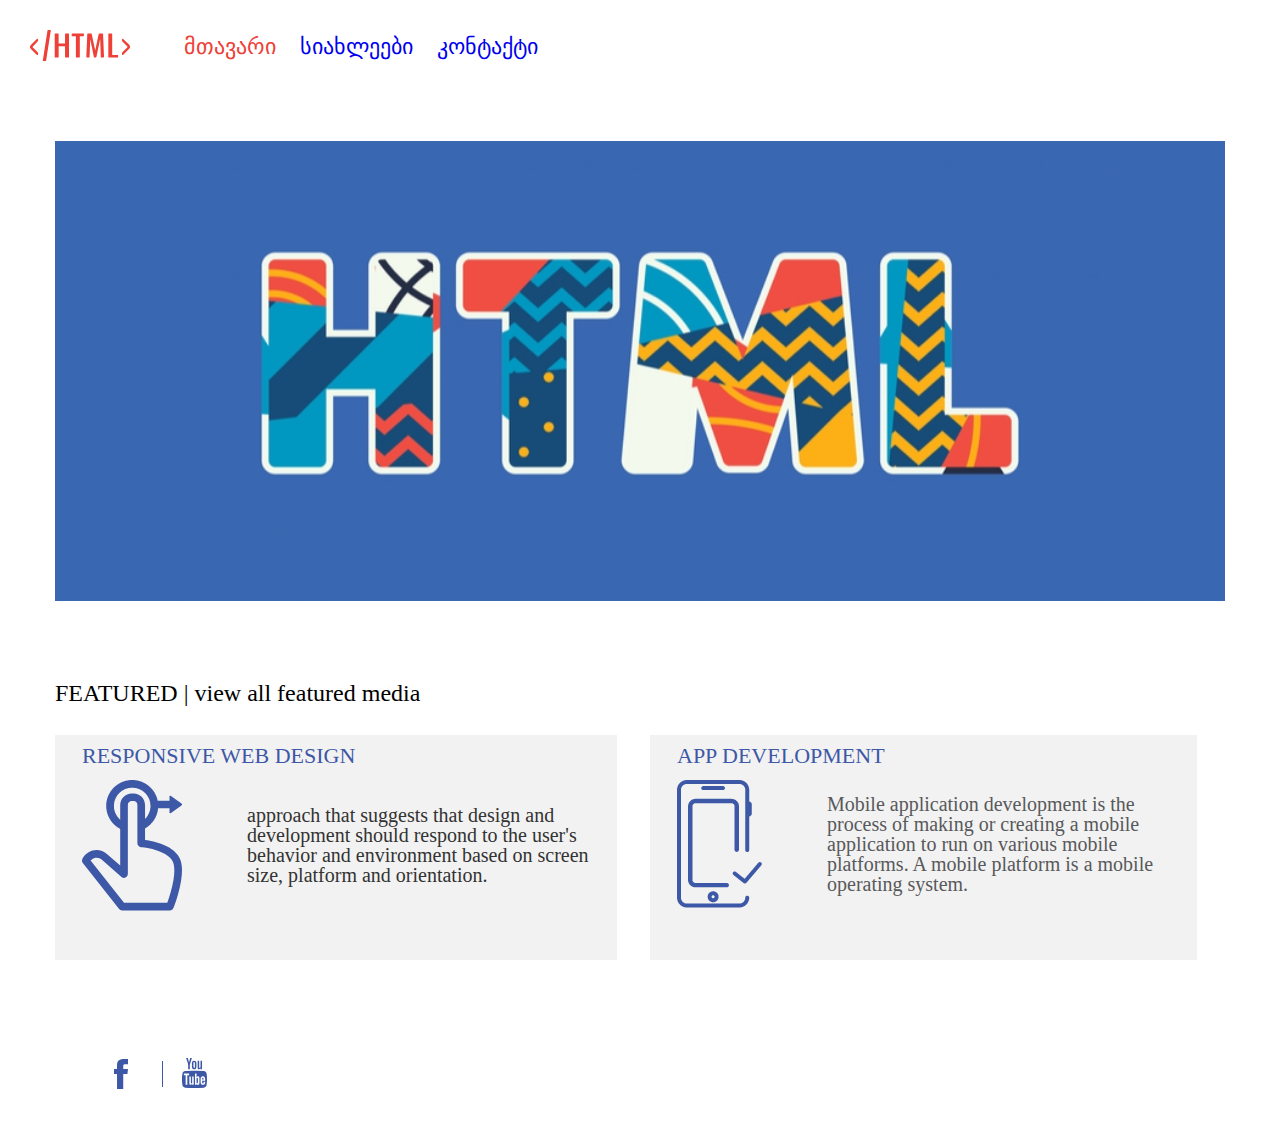
==== index.html @ 36b04446 "Homework" ====
<!DOCTYPE html>
<html>
	<head>
		<title>Homework 3</title>
		<link rel="stylesheet" type="text/css" href="css/reset.css">
		<link rel="stylesheet" type="text/css" href="css/style.css">
		<link rel="icon" href="image/favicon.png" type="image/gif" sizes="16x16">
	</head>
	<body>
		<header>
				<a>
					<a class="logo" href="index.html"><img src="image/logo.svg" alt="logo"></a>
				</a>
				<nav class="nav">
					<ul class="nav-ul">
						<li class="nav-li">
							<a class="active" href="index.html">მთავარი</a>
						</li>

						<li class="nav-li">
							<a href="News/news.html">სიახლეები</a>
						</li>

						<li class="nav-li">
							<a href="contact/contact.html">კონტაქტი</a>
						</li>
					</ul>

				</nav>
		</header>
		<!-- SECTION 1 -->
		<section>
			<div class="section1-container">
			    <img src="image/banner-img.jpg">
		    </div>
		</section>
		<!-- SECTION 1 END -->
		<!-- SECTION 2 -->
		<section>
		<div class="section-2-container">	
				<h3 class="section-2-title">FEATURED | view all featured media</h3>
				<div class="left-block">
					<h4 class="block-title">RESPONSIVE WEB DESIGN</h4>
					<img class="block-image" src="image/finger.png">
					<p class="block-text">
					approach that suggests that design and development should respond to the user's behavior and environment based on screen size, platform and orientation.
					</p>
				</div>

					
				
				 <div class="right-block">
							<h4 class="block-title">APP DEVELOPMENT</h4>
							<img class="block-image" src="image/phone.png">
							<p class="block-text2">
							Mobile application development is the process of making or creating a mobile application to run on various mobile platforms. A mobile platform is a mobile operating system.
							</p>
				</div>
		</div>					
				
			
		</section>
		<!-- SECTION 2 END -->
		<footer">
				<a class="fb-footer"  href="https://www.facebook.com/" target="_blank"> <img src="image/facebook.svg" alt="facebook"> </a>
				<div class="line-footer"></div>
				<a class="yt-footer" href="https://www.youtube.com/" target="_blank" > <img class="footer" src="image/Youtube.svg" alt="youtube" > </a>
		</footer>

	</body>
</html>
---- css/style.css ----
.logo{
	display: inline-block;
	vertical-align: middle;
	margin-right: 50px;
	margin-left: 30px;
	margin-top: 30px;
}
.active{
	color: #EE4036;
}
.nav{
	display: inline-block;
	vertical-align: middle;
}
.nav-ul{
	display: inline-block;
	vertical-align: middle;
}
.nav-li{
	display: inline-block;
	vertical-align: middle;
	margin-right: 20px;
	margin-top: 30px;
	font-size: 22px;
}
.section1-container{
	width: 1170px;
	background: 460px;
	margin: 77px auto;
}
/*SECTION 2 START*/
.section-2-container{
	width: 1170px;
	margin: 30px auto;
}
.left-block{
	width: 570;
	height: 225px;
	background-color: #F2F2F2;
	display: inline-block;
	vertical-align: middle;
	padding: 10px 15px 24px 27px;
	margin-right: 29px;
}
.right-block{
	width: 570;
	height: 225px;
	background-color: #F2F2F2;
	display: inline-block;
	vertical-align: middle;
	padding: 10px 15px 24px 27px;
}

.section-2-title{
	margin-bottom: 30px;
	font-size: 24px;
}
.block-title{
	margin-bottom: 13px;
	font-size: 22px;
	color: #3D58A6;
}
.block-image{
	vertical-align: middle;
}
.block-text{
	display: inline-block;
	width: 355px;
	vertical-align: middle;
	margin-left: 61px;
	font-size: 20px;
	color: #333333;
}
.block-text2{
	display: inline-block;
	width: 355px;
	vertical-align: middle;
	margin-left: 61px;
	font-size: 20px;
	color: #58595B;
}
.fb-footer{
	margin-top: 68px;
	margin-right: 15px;
	margin-bottom: 39px;
	margin-left: 114px;
	width: 14px;
	height: 30px;
	display: inline-block;
	vertical-align: middle;
}
.line-footer{
   background-color: #3D58A6;
   width: 1px;
   height: 26px;
   display: inline-block;
   margin: 68px auto 39px 15px;
   vertical-align: middle;
}
.yt-footer{
	margin: 68px auto 39px 15px;
	display: inline-block;
	vertical-align: middle;

}

/*SECTION 2 END*/
/*NEWS PAGE START*/
.data-box{
	width: 56px;
	height: 56px;
	margin: 101px auto auto 30px;
	background-color: #3D58A6;

}
.data-text{
	display: inline-block;
	vertical-align: middle;
	font-size: 40px;
	margin: 10px;
	color: white;
}
.data-font{
	font-size: 22px;
	color: #3D58A6;
	margin: 2px auto 18px 30px;
}
.article{
	margin-top: 18px;
}
.main-title{
	font-size: 20px;
	color: black;
	margin-top: 18px;
	margin-bottom: 18px;
	margin-left: 30px;
}
.code-photo{
	margin-left: 30px;
	vertical-align: top;
}
.article-text{
	display: inline-block;
	width: 500px;
	vertical-align: top;
	margin-left: 40px;
}
.text-height{
	margin-bottom: 18px;
}
.contact{
	background-color: #E6E6E6;
}
.contact-wrapper{
	width: 1366px;
	height: 570px;
	padding: 50px 0px 60px 0px;
}
.contact-information{
	font-size: 20px;
	color: #3D58A6;
}
.inline{
	display: inline-block;
	vertical-align: top;
	margin-right: 63px;
	margin-left: 30px;
}
.map{
	display: inline-block;
	vertical-align: top;
}
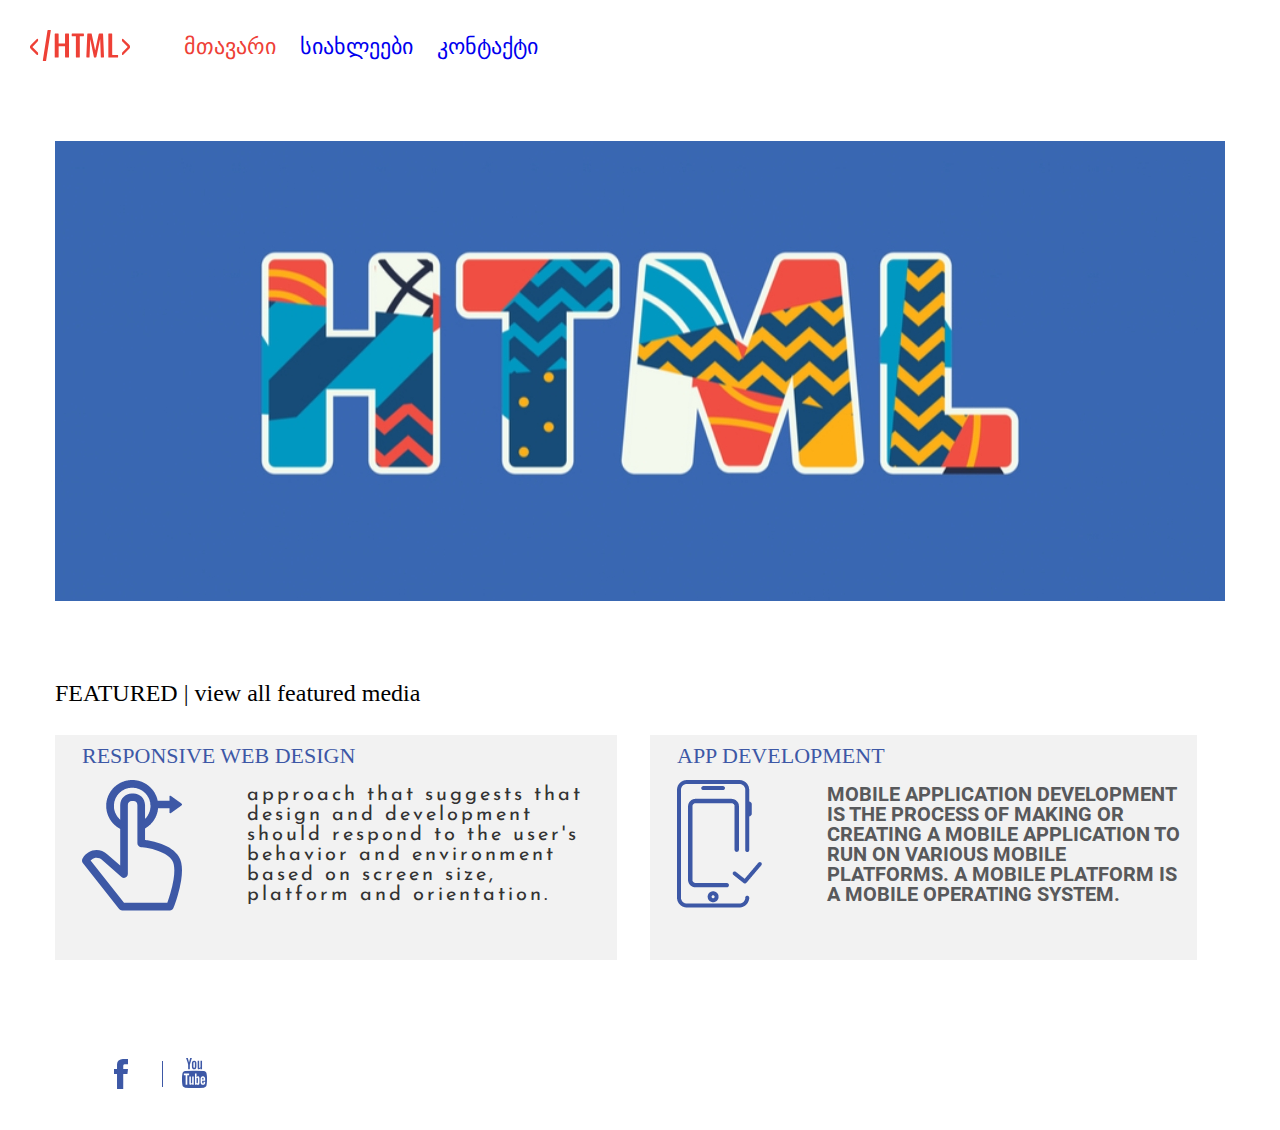
==== commit f142caf7: "Finish" ====
--- a/index.html
+++ b/index.html
@@ -3,6 +3,11 @@
 	<head>
 		<title>Homework 3</title>
 		<link rel="stylesheet" type="text/css" href="css/reset.css">
+		<link rel="stylesheet" type="text/css" href="css/fonts.css">
+		<link rel="stylesheet" href="https://cdn.web-fonts.ge/fonts/bpg-algeti-compact/css/bpg-algeti-compact.min.css">
+		<link rel="preconnect" href="https://fonts.googleapis.com">
+		<link rel="preconnect" href="https://fonts.gstatic.com" crossorigin>
+		<link href="https://fonts.googleapis.com/css2?family=Josefin+Sans:wght@200&display=swap" rel="stylesheet">
 		<link rel="stylesheet" type="text/css" href="css/style.css">
 		<link rel="icon" href="image/favicon.png" type="image/gif" sizes="16x16">
 	</head>
--- a/css/fonts.css
+++ b/css/fonts.css
@@ -0,0 +1,21 @@
+@font-face {
+    font-family: 'ALK Life';
+    src: url('../fonts/alk-life-webfont.eot'); /* IE9 Compat Modes */
+    src: url('../fonts/alk-life-webfont.eot?#iefix') format('embedded-opentype'), /* IE6-IE8 */
+         url('../fonts/alk-life-webfont.woff2') format('woff2'), /* Super Modern Browsers */
+         url('../fonts/alk-life-webfont.woff') format('woff'), /* Pretty Modern Browsers */
+         url('../fonts/alk-life-webfont.ttf') format('truetype'), /* Safari, Android, iOS */
+         url('../fonts/alk-life-webfont.svg#alk_liferegular') format('svg'); /* Legacy iOS */
+}
+@font-face {
+    font-family: 'Roboto';
+    src: url('../fonts/Roboto-Bold.eot');
+    src: url('../fonts/Roboto-Bold.eot?#iefix') format('embedded-opentype'),
+        url('../fonts/Roboto-Bold.woff2') format('woff2'),
+        url('../fonts/Roboto-Bold.woff') format('woff'),
+        url('../fonts/Roboto-Bold.svg#Roboto-Bold') format('svg');
+    font-weight: bold;
+    font-style: normal;
+    font-display: swap;
+}
+
--- a/css/style.css
+++ b/css/style.css
@@ -70,6 +70,8 @@
 	margin-left: 61px;
 	font-size: 20px;
 	color: #333333;
+	font-family: 'Josefin Sans', sans-serif;
+	letter-spacing: 3px;
 }
 .block-text2{
 	display: inline-block;
@@ -78,6 +80,8 @@
 	margin-left: 61px;
 	font-size: 20px;
 	color: #58595B;
+	font-family: 'Roboto';
+	text-transform: uppercase;
 }
 .fb-footer{
 	margin-top: 68px;
@@ -134,6 +138,8 @@
 	margin-top: 18px;
 	margin-bottom: 18px;
 	margin-left: 30px;
+	font-family: "ALK Life", sans-serif;
+
 }
 .code-photo{
 	margin-left: 30px;
@@ -147,6 +153,10 @@
 }
 .text-height{
 	margin-bottom: 18px;
+	font-family: "BPG Algeti Compact", sans-serif;
+	text-indent: 50px;
+	line-height: 20px;
+
 }
 .contact{
 	background-color: #E6E6E6;
@@ -169,4 +179,9 @@
 .map{
 	display: inline-block;
 	vertical-align: top;
+}
+.text-font{
+	font-family: "BPG Algeti Compact", sans-serif;
+	line-height: 20px;
+	word-spacing: 20px;
 }